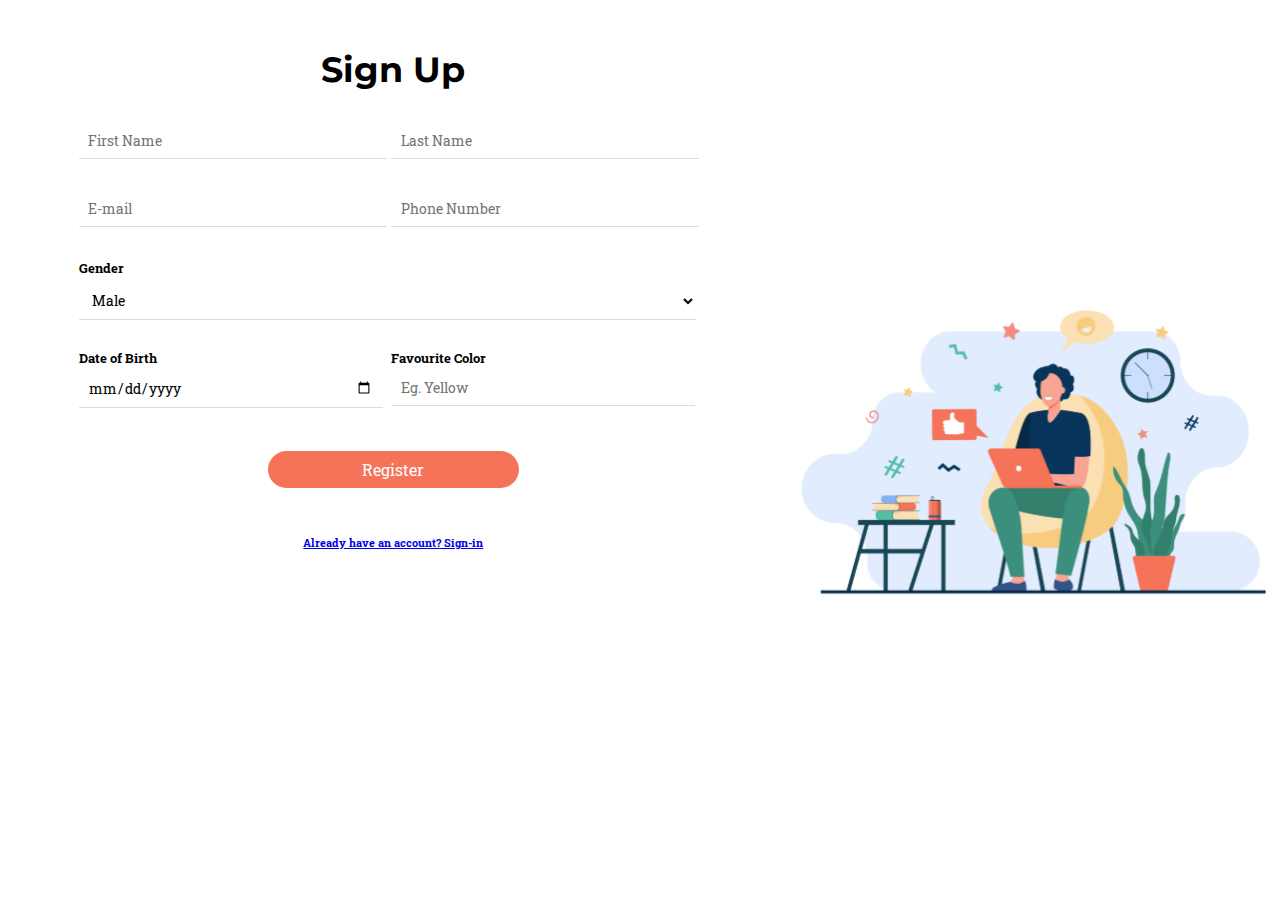
==== index.html @ 7091b384 "Add files via upload" ====
<!DOCTYPE html>
<html lang="en">
<head>
  <meta charset="UTF-8">
  <meta http-equiv="X-UA-Compatible" content="IE=edge">
  <meta name="viewport" content="width=device-width, initial-scale=1.0">
  <link rel="stylesheet" href="./Resources/CSS/style.css">
  <title>Register</title>
</head>
<body>
  <section class="registration">
    <div class="form-section">
      <h1>Sign Up</h1>

      <form action="./Resources/verify/verify.html">
        <div class="form-input">
          <input type="text" placeholder="First Name" required>
          <input type="text" placeholder="Last Name" required>
        </div>

        <div class="form-input">
          <input type="email" placeholder="E-mail" required>
          <input type="tel" placeholder="Phone Number" required>
        </div>

        <div class="form-input">
          <div class="gender-section">
            <h5 for="gender">Gender</h5>
            <select name="gender" id="gender" required>
              <option value="male">Male</option>
              <option value="female">Female</option>
              <option value="others">Others</option>
            </select>
          </div>

          <div class="DOB_color">
            <div class="date-section">
              <h5 for="date">Date of Birth</h5>
              <input class="DOB" type="date" id="date" required>
            </div>
  
            <div class="fav-color">
              <h5 for="">Favourite Color</h5>
              <input type="text" placeholder="Eg. Yellow">
            </div>
          </div>

          <div class="btn-section">
            <button class="btn" type="submit">Register</button>
          </div>
        </div>

        <div class="sign-in">
          <a href="./login.html">
            <h5>Already have an account? Sign-in</h5>
          </a>
        </div>
      </form>
    </div>

    <div class="image">
      <img src="./Resources/images/Register.svg" alt="">
    </div>

  </section>
</body>
</html>
---- Resources/CSS/style.css ----
@import url('https://fonts.googleapis.com/css2?family=Montserrat:wght@600;700&family=Roboto+Slab:wght@400;500;600&display=swap');

*{
  margin: 0;
  padding: 0;
  box-sizing: border-box;
}

body{
  font-family: 'Roboto Slab', sans-serif;
}

.image{
  display: none;
}

.form-section h1,
.login-form h1{
  width: 100%;
  text-align: center;
  padding: 3rem 0 1rem 0;
  font-size: 2.2rem;
  font-family: "Montserrat", sans-serif;
  font-weight: 700;
}

.form-input{
  width: 80%;
  margin: 0 auto;
}

input{
  width: 100%;
  padding: .5rem .6rem;
  margin: 1rem 0;
  outline: none;
  border: none;
  border-bottom: .1rem solid #ddd;
  font-family: 'Roboto Slab', sans-serif;
}

.gender-section{
  width: 100%;
  margin: 1rem 0 0 0;
}

.date-section{
  margin: .5rem 0;
}

select{
  width: 100%;
  padding: .5rem .6rem;
  margin: .3rem 0;
  outline: none;
  border: none;
  border-bottom: .1rem solid #ddd;
  background: #fff;
  font-family: 'Roboto Slab', sans-serif;
}

.DOB{
  margin: .4rem 0;
}

.sign-in{
  width: 80%;
  margin: 0 auto 2rem auto;
}

.sign-in a{
  font-size: .8rem;
  text-align: center;
}

.btn-section{
  width: 80%;
  margin: 0 auto;
}

.btn{
  width: 100%;
  padding: .5rem .6rem;
  margin: 2rem 0 3rem 0;
  outline: none;
  border: none;
  border-radius: 2rem;
  background: #f57359;
  color: #fff;
  font-size: 1rem;
  cursor: pointer;
  font-family: 'Roboto Slab', sans-serif;
}

.btn:hover{
  background: #C45C47;
  transition: all ease-in-out .3s;
}

@media (min-width: 568px){
  .form-section{
    width: 80%;
    margin: 0 auto;
  }

  .btn-section{
    width: 50%;
    margin: 0 auto;
  }
}

@media (min-width: 768px){
  .image{
    display: block;
    width: 50%;
    padding: 0 .2rem;
  }

  .image img{
    width: 100%;
    height: 99.5vh;
  }

  .registration{
    display: flex;
  }

  input{
    width: 49%;
  }

  select{
    width: 98%;
  }

  .gender-section{
    margin-bottom: 1rem;
  }

  .DOB_color{
    display: flex;
    gap: .5rem;
    width: 98%;
  }

  .date-section{
    width: 50%;
  }

  .DOB{
    width: 100%;
    margin: .2rem 0;
  }

  .fav-color{
    margin: .5rem 0;
    width: 50%;
  }

  .fav-color input{
    margin: .2rem 0;
    width: 100%;
  }

  .btn-section{
    width: 60%;
  }
}

@media (min-width: 1024px){
  .form-input input,
  .form-input select{
    font-size: .9rem;
  }
}



/* Login Page */

.login{
  width: 100%;
  height: 100vh;
  margin: 5rem 0 0 0;
}

.login-form{
  width: 80%;
  margin: 0 auto;
}

@media (min-width: 768px){
  .login{
    display: flex;
    margin: 0;
  }

  .login-form{
    width: 50%;
    margin: 5rem 0 0 0;
  }

  .form-input2{
    width: 80%;
    margin: 0 auto;
  }

  .form-input2 input{
    width: 100%;
  }
}


/* Login Success Style */

.success-section,
.verification-section{
  margin: 10rem 0 0 0;
}

.success-image,
.verification-img{
  width: 70%;
  margin: 0 auto;
  height: 40vh;
}

.success-image img,
.verification-img img{
  width: 100%;
  height: 100%;
}

.success-msg,
.verification-msg{
  text-align: center;
  font-size: .8rem;
}

@media (min-width: 568px){
  .btn-section{
    width: 50%;
  }
}

@media (min-width: 768px){
  .success-section{
    margin-top: 6rem;
  }

  .verification-section{
    margin-top: 4rem;
  }

  .success-image,
  .verification-img{
    width: 80%;
    height: 60vh;
  }

  .btn-section{
    width: 40%;
  }
}
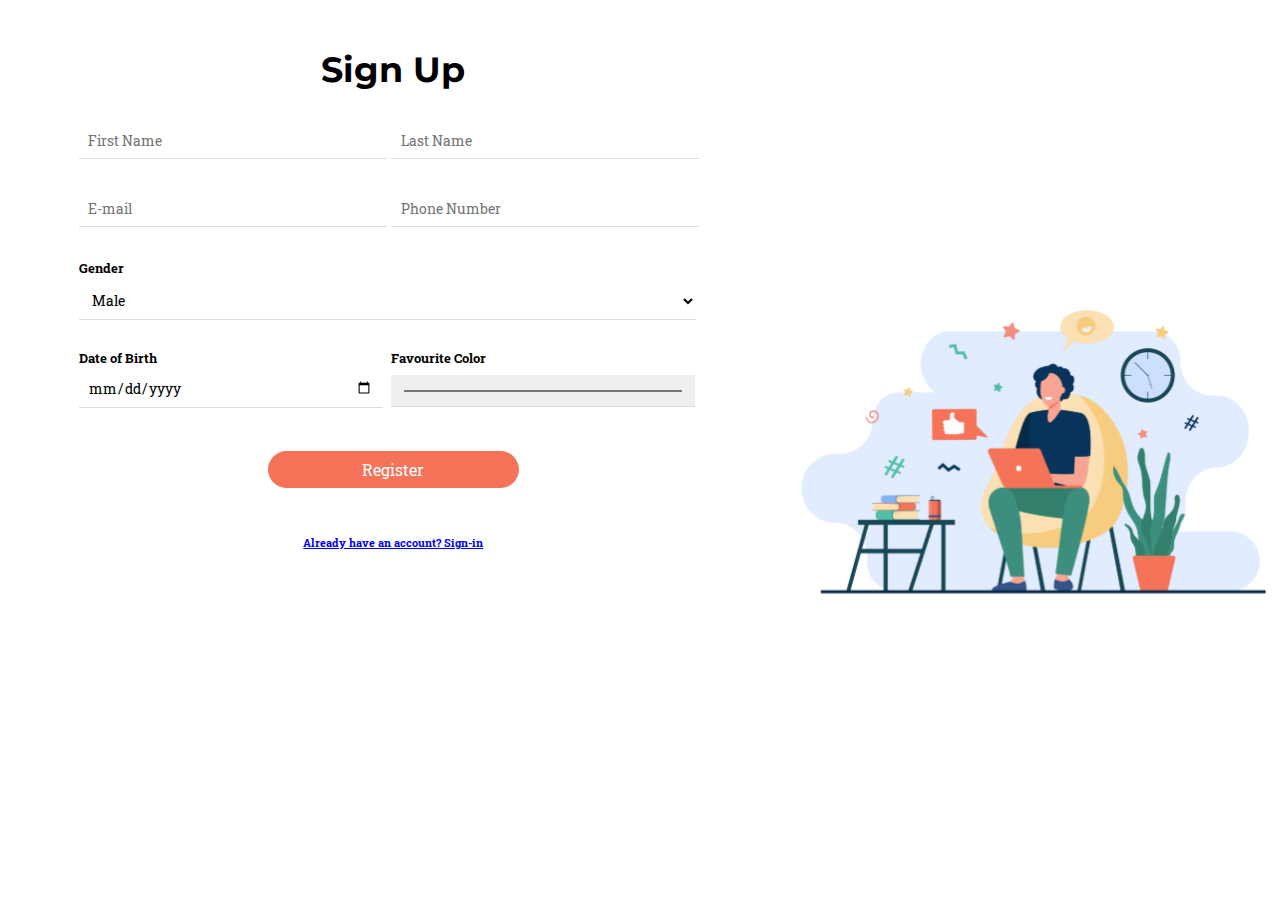
==== commit 79772b2c: "Added color selector" ====
--- a/index.html
+++ b/index.html
@@ -36,12 +36,12 @@
           <div class="DOB_color">
             <div class="date-section">
               <h5 for="date">Date of Birth</h5>
-              <input class="DOB" type="date" id="date" required>
+              <input class="DOB" type="date" id="date">
             </div>
   
             <div class="fav-color">
               <h5 for="">Favourite Color</h5>
-              <input type="text" placeholder="Eg. Yellow">
+              <input class="color" type="color">
             </div>
           </div>
 
@@ -51,7 +51,7 @@
         </div>
 
         <div class="sign-in">
-          <a href="./login.html">
+          <a href="./Resources/login/login.html">
             <h5>Already have an account? Sign-in</h5>
           </a>
         </div>
--- a/Resources/CSS/style.css
+++ b/Resources/CSS/style.css
@@ -97,6 +97,7 @@
   transition: all ease-in-out .3s;
 }
 
+
 @media (min-width: 568px){
   .form-section{
     width: 80%;
@@ -158,7 +159,9 @@
   }
 
   .fav-color input{
-    margin: .2rem 0;
+    margin: .5rem 0 0 0;
+    height: 2rem;
+    padding: .7rem;
     width: 100%;
   }
 
@@ -210,7 +213,6 @@
   }
 }
 
-
 /* Login Success Style */
 
 .success-section,
